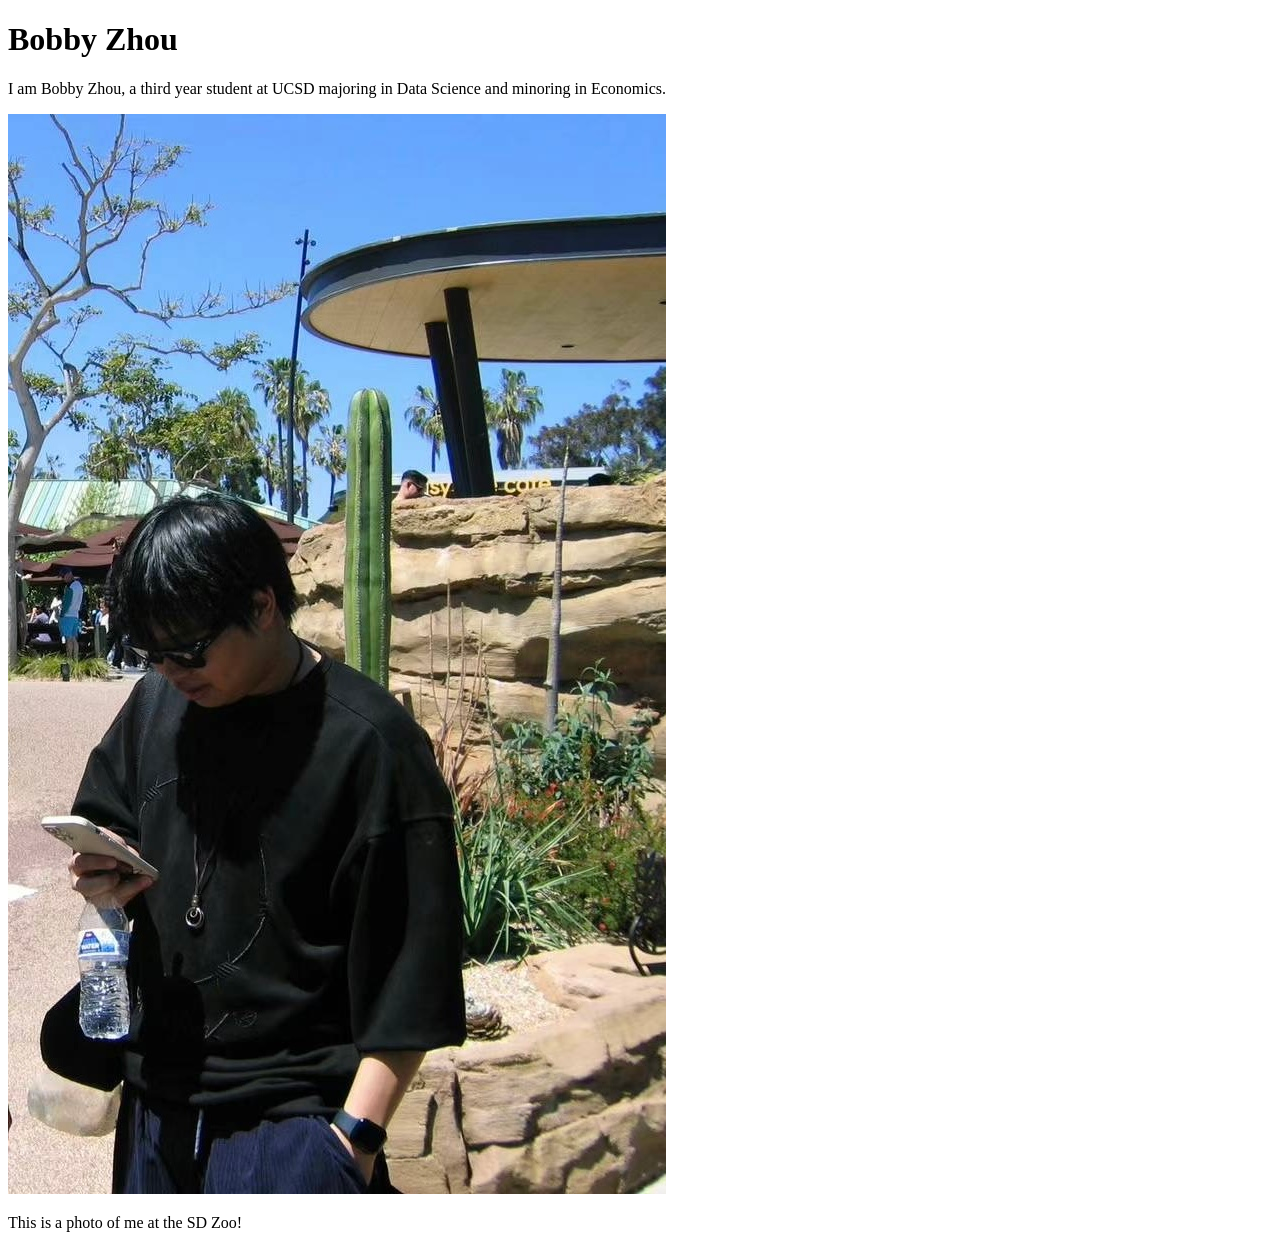
==== index.html @ 271eb969 "update pics description" ====
<!DOCTYPE html>
<html lang="en">
<head>
    <meta charset="UTF-8">
    <meta name="viewport" content="width=device-width, initial-scale=1.0">
    <title>Bobby Zhou: Personal site and portfolio</title>
</head>
<body>
    <h1>Bobby Zhou</h1>
        <p>I am Bobby Zhou, a third year student at UCSD majoring in 
            Data Science and minoring in Economics.
        </p>
        <img src = "images/bobby.jpg" alt = "A photo of me at SD Zoo.">
        <p>This is a photo of me at the SD Zoo!
        </p>
</body>
</html>
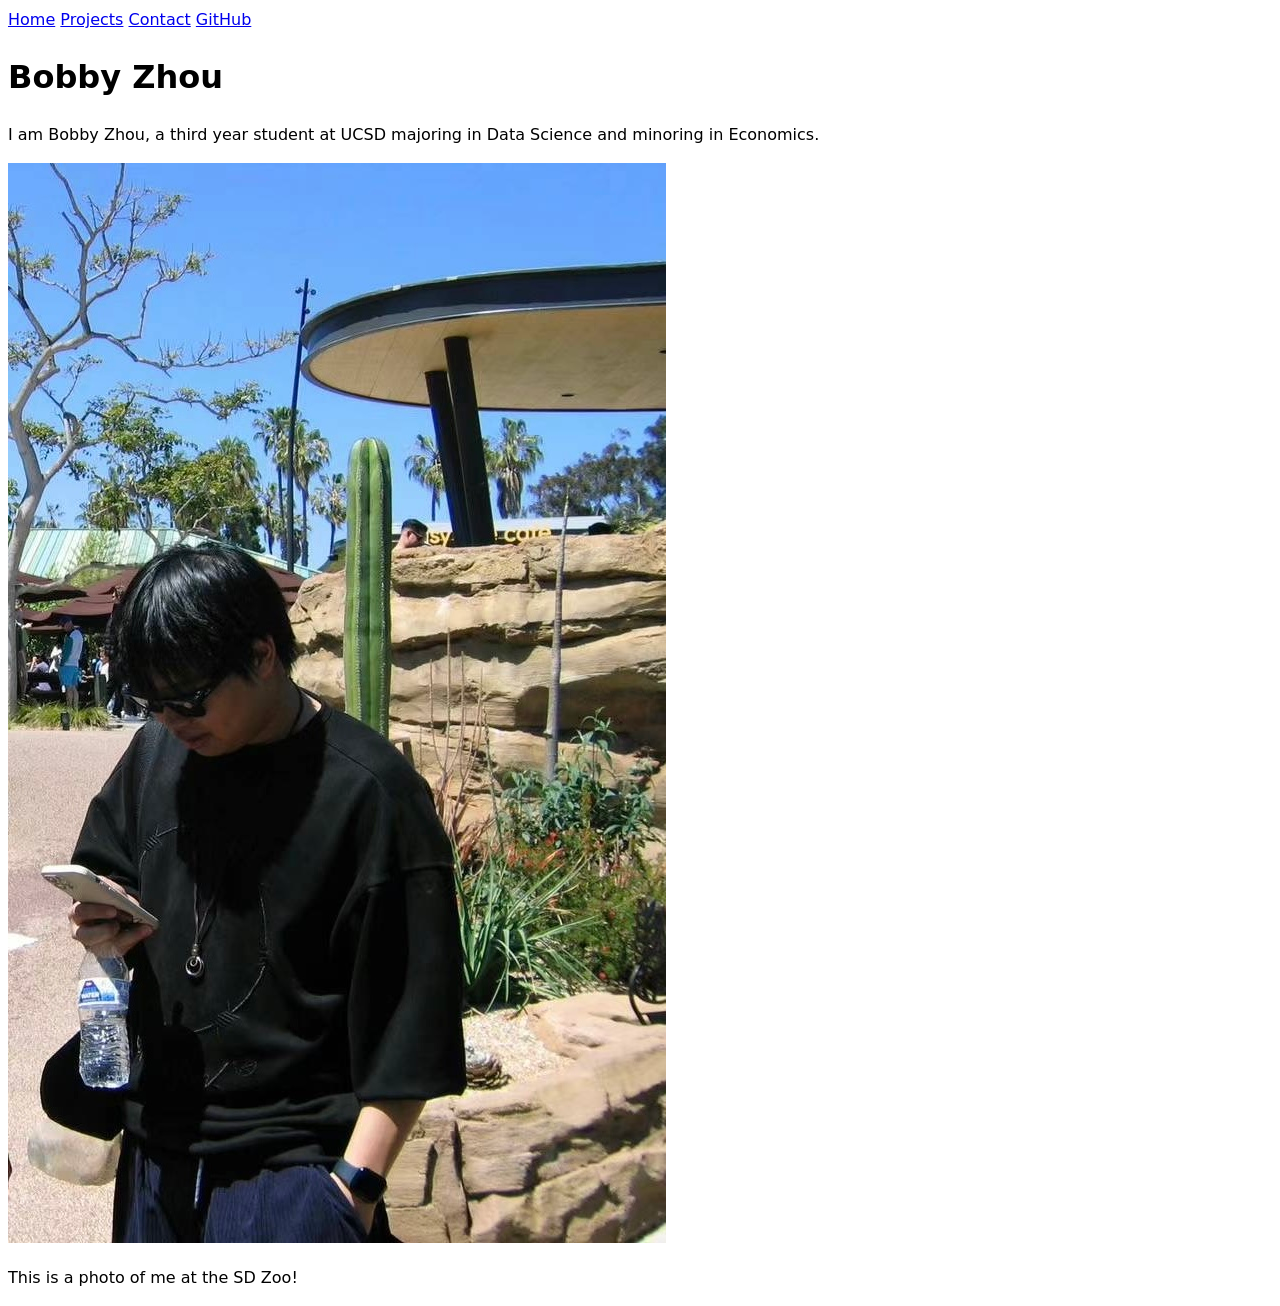
==== commit cb9d12a2: "Added Step6" ====
--- a/index.html
+++ b/index.html
@@ -4,13 +4,20 @@
     <meta charset="UTF-8">
     <meta name="viewport" content="width=device-width, initial-scale=1.0">
     <title>Bobby Zhou: Personal site and portfolio</title>
+    <link rel="stylesheet" href="style.css">
 </head>
 <body>
+    <nav>
+        <a href="index.html">Home</a>
+        <a href="projects/index.html">Projects</a>
+        <a href="contact/index.html">Contact</a>
+        <a href="https://github.com/Bobz18" target="_blank">GitHub</a>
+    </nav>
     <h1>Bobby Zhou</h1>
         <p>I am Bobby Zhou, a third year student at UCSD majoring in 
             Data Science and minoring in Economics.
         </p>
-        <img src = "images/bobby.jpg" alt = "A photo of me at SD Zoo.">
+        <img src="images/bobby.jpg" alt="A photo of me at SD Zoo.">
         <p>This is a photo of me at the SD Zoo!
         </p>
 </body>
--- a/style.css
+++ b/style.css
@@ -0,0 +1,6 @@
+body {
+  /* Set line height to 1.5 times the font size
+	   and use the OS’s UI font as the website font
+	 */
+  font: 100%/1.5 system-ui;
+}
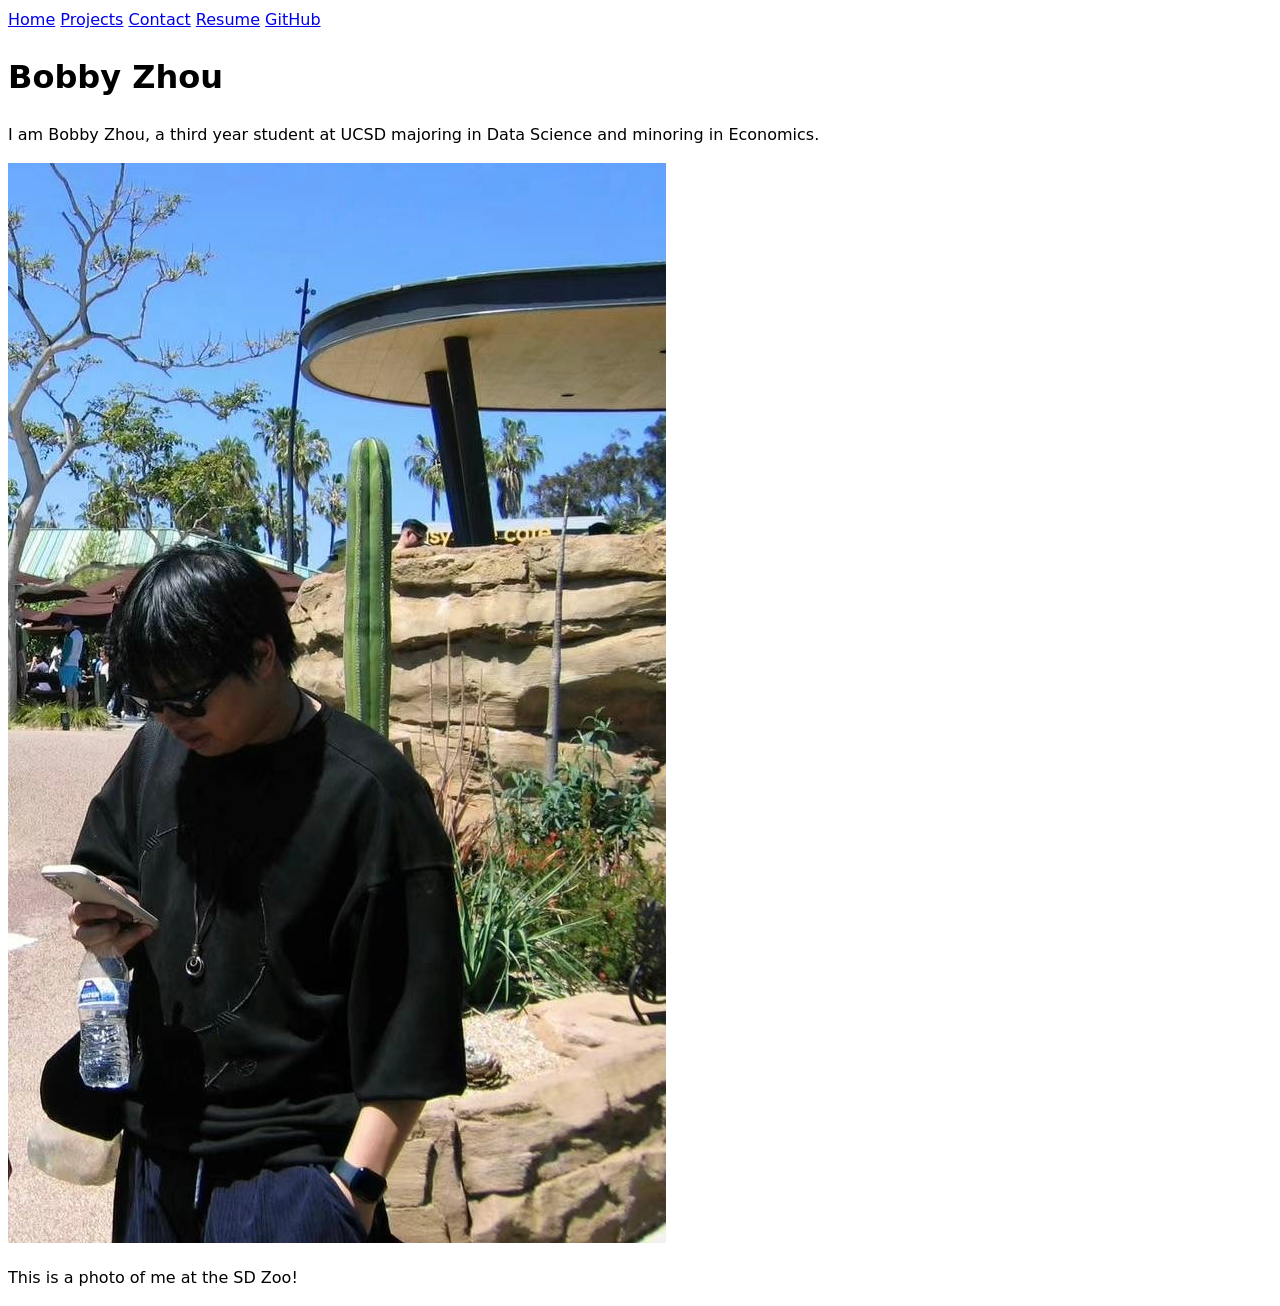
==== commit 1e262410: "Finished everything" ====
--- a/index.html
+++ b/index.html
@@ -11,6 +11,7 @@
         <a href="index.html">Home</a>
         <a href="projects/index.html">Projects</a>
         <a href="contact/index.html">Contact</a>
+        <a href="resume/index.html">Resume</a>
         <a href="https://github.com/Bobz18" target="_blank">GitHub</a>
     </nav>
     <h1>Bobby Zhou</h1>
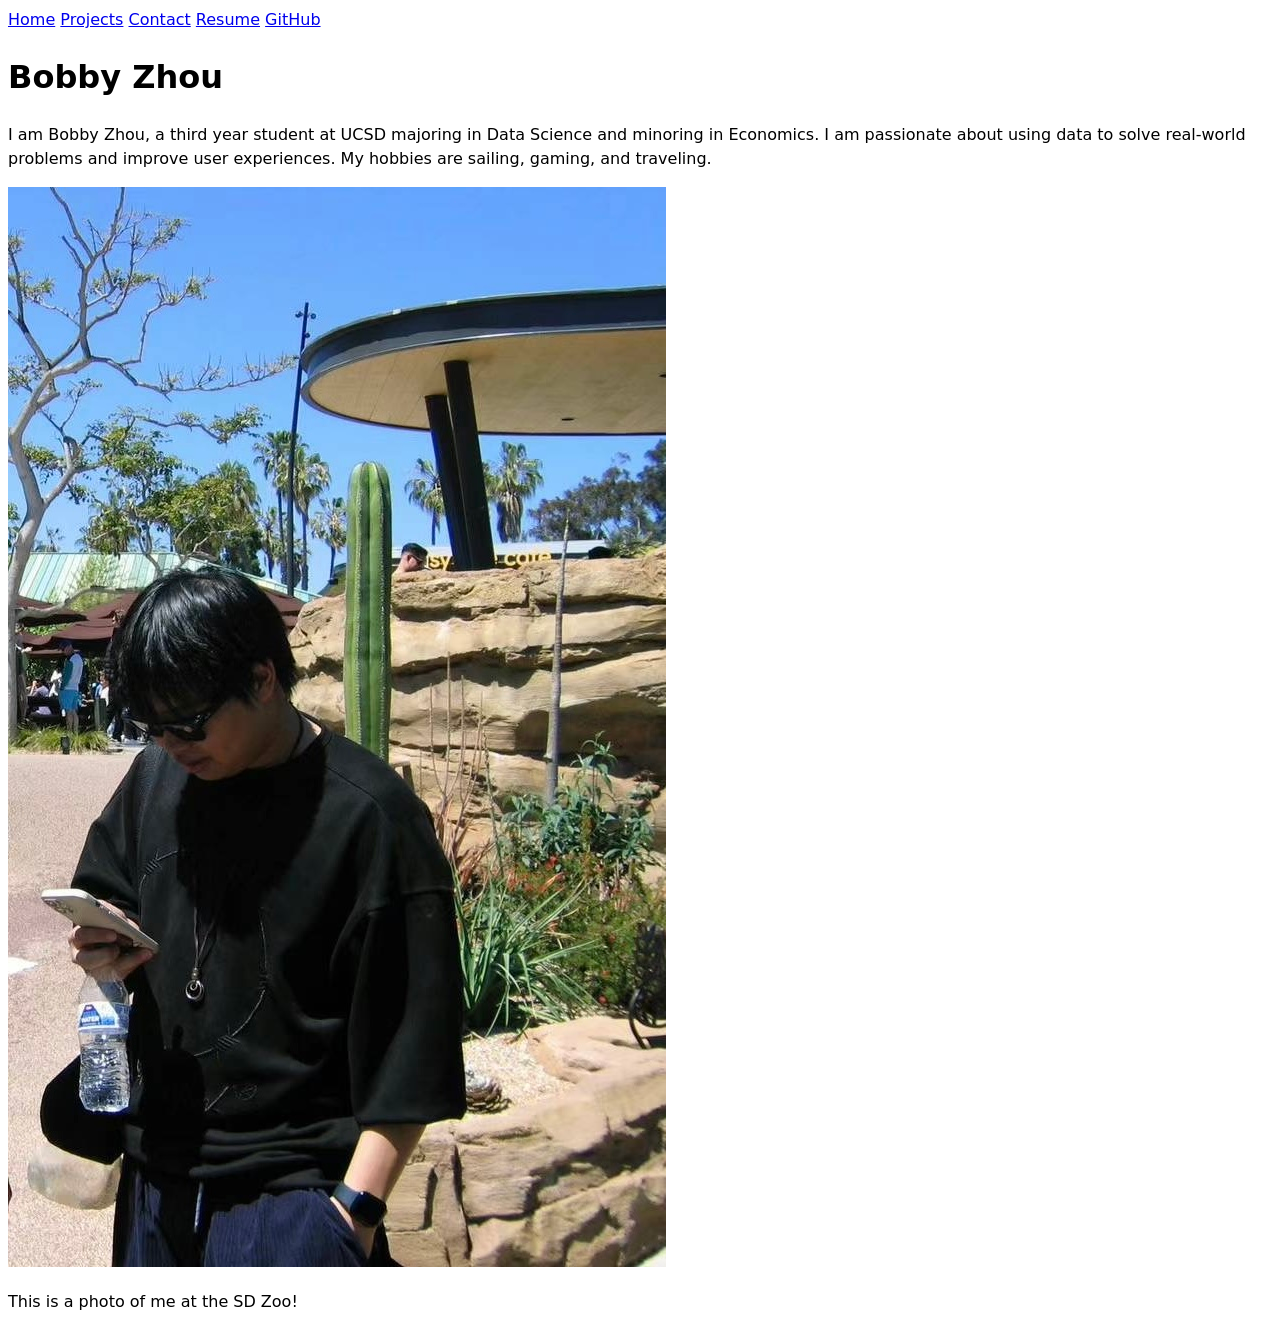
==== commit ba43f801: "Final Changes made" ====
--- a/index.html
+++ b/index.html
@@ -16,7 +16,9 @@
     </nav>
     <h1>Bobby Zhou</h1>
         <p>I am Bobby Zhou, a third year student at UCSD majoring in 
-            Data Science and minoring in Economics.
+            Data Science and minoring in Economics. I am passionate about using 
+            data to solve real-world problems and improve user experiences. My
+            hobbies are sailing, gaming, and traveling.
         </p>
         <img src="images/bobby.jpg" alt="A photo of me at SD Zoo.">
         <p>This is a photo of me at the SD Zoo!
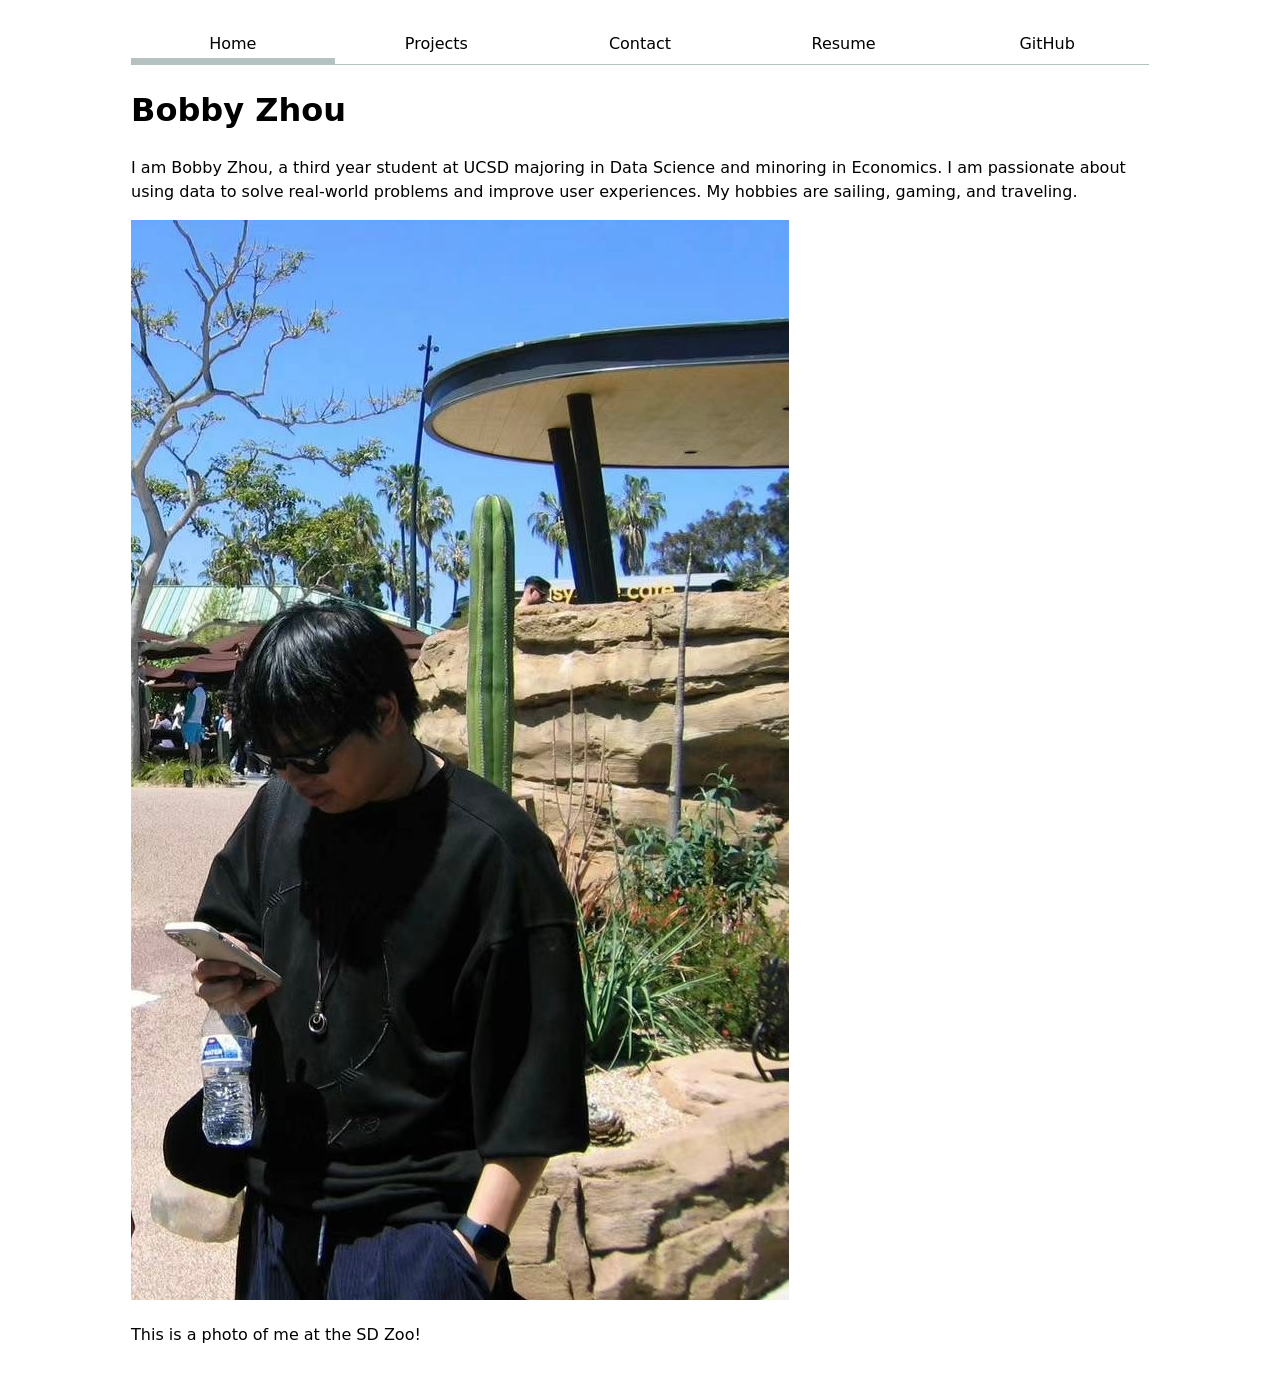
==== commit 8065bd48: "updated" ====
--- a/index.html
+++ b/index.html
@@ -8,7 +8,7 @@
 </head>
 <body>
     <nav>
-        <a href="index.html">Home</a>
+        <a href="index.html" class="current">Home</a>
         <a href="projects/index.html">Projects</a>
         <a href="contact/index.html">Contact</a>
         <a href="resume/index.html">Resume</a>
--- a/style.css
+++ b/style.css
@@ -1,6 +1,40 @@
+html {
+  --color-accent: oklch(65% 50% 0);
+  accent-color: var(--color-accent);
+}
+
 body {
-  /* Set line height to 1.5 times the font size
-	   and use the OS’s UI font as the website font
-	 */
-  font: 100%/1.5 system-ui;
+  font: 100% / 1.5 system-ui;
+  max-width: 100ch;
+  margin-inline: auto;
+  padding: 1rem;
+}
+
+img {
+  max-width: 100%;
+  height: auto;
+}
+
+nav {
+  display: flex;
+  margin-bottom: 1rem;
+  border-bottom: 1px solid oklch(80% 3% 200);
+}
+
+nav a {
+  flex: 1;
+  text-decoration: none;
+  color: inherit;
+  text-align: center;
+  padding: 0.5em;
+}
+
+nav a.current {
+  border-bottom: 0.4em solid oklch(80% 3% 200);
+  padding-bottom: 0.1em;
+}
+
+nav a:hover {
+  border-bottom: 0.4em solid var(--color-accent);
+  background-color: oklch(from var(--color-accent) 95% 5% h);
 }
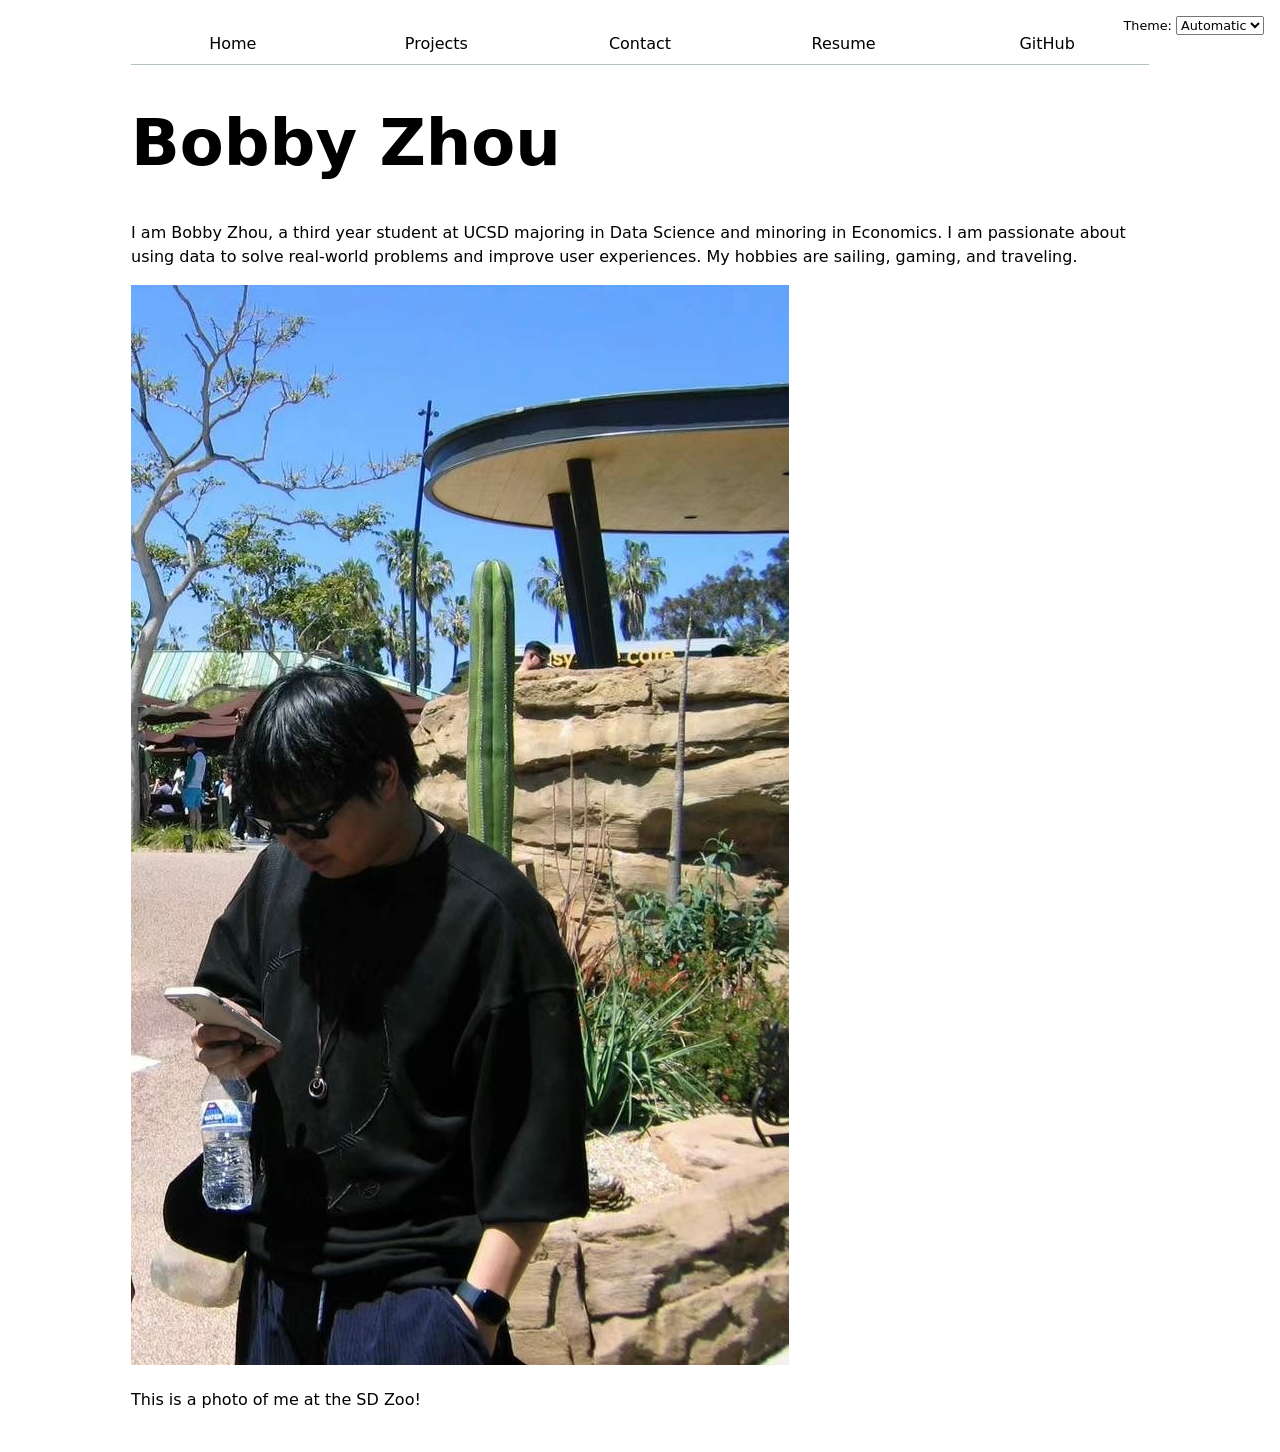
==== commit 3d587f4b: "Finish lab3" ====
--- a/index.html
+++ b/index.html
@@ -5,15 +5,9 @@
     <meta name="viewport" content="width=device-width, initial-scale=1.0">
     <title>Bobby Zhou: Personal site and portfolio</title>
     <link rel="stylesheet" href="style.css">
+    
 </head>
 <body>
-    <nav>
-        <a href="index.html" class="current">Home</a>
-        <a href="projects/index.html">Projects</a>
-        <a href="contact/index.html">Contact</a>
-        <a href="resume/index.html">Resume</a>
-        <a href="https://github.com/Bobz18" target="_blank">GitHub</a>
-    </nav>
     <h1>Bobby Zhou</h1>
         <p>I am Bobby Zhou, a third year student at UCSD majoring in 
             Data Science and minoring in Economics. I am passionate about using 
@@ -23,5 +17,6 @@
         <img src="images/bobby.jpg" alt="A photo of me at SD Zoo.">
         <p>This is a photo of me at the SD Zoo!
         </p>
+        <script type="module" src="global.js"></script>
 </body>
 </html>
--- a/style.css
+++ b/style.css
@@ -1,3 +1,6 @@
+html{
+  color-scheme: light dark;
+}
 html {
   --color-accent: oklch(65% 50% 0);
   accent-color: var(--color-accent);
@@ -18,7 +21,8 @@
 nav {
   display: flex;
   margin-bottom: 1rem;
-  border-bottom: 1px solid oklch(80% 3% 200);
+  --border-color: oklch(50% 10% 200 / 40%);
+  border-bottom: 1px solid var(--border-color);
 }
 
 nav a {
@@ -36,5 +40,134 @@
 
 nav a:hover {
   border-bottom: 0.4em solid var(--color-accent);
-  background-color: oklch(from var(--color-accent) 95% 5% h);
+  background-color: color-mix(in oklch, var(--color-accent), canvas 85%);
+}
+
+form {
+  display: grid;
+  grid-template-columns: auto 1fr;
+  gap: 1em;
+}
+
+form label {
+  display: grid;
+  grid-template-columns: subgrid;
+  grid-column: 1 / -1;
+}
+
+form button {
+  grid-column: 1 / -1;
+}
+
+input,
+textarea,
+button {
+  font: inherit;
+  width: 100%;
+  box-sizing: border-box;
+}
+
+textarea {
+  min-height: 6em;
+}
+
+.projects {
+  display: grid;
+  grid-template-columns: repeat(auto-fill, minmax(15em, 1fr));
+  gap: 1em;
+}
+
+.projects article {
+  display: grid;
+  grid-template-rows: subgrid;
+  grid-row: span 3;
+  gap: 1em;
+}
+
+.project article h2 {
+  margin: 0;
+}
+
+h1 {
+  font-size: 400%;
+}
+
+h1, h2, h3, h4, h5, h6 {
+  line-height: 1.1;
+  text-wrap: balance;
+}
+
+header {
+  margin-bottom: 2rem;
+}
+
+header p {
+  margin: 0.2rem 0;
+}
+
+section {
+  margin-block: 2rem;
+}
+
+section h2 {
+  border-bottom: 2px solid oklch(80% 3% 200);
+  padding-bottom: 0.3rem;
+  margin-bottom: 1rem;
+}
+
+article {
+  margin-bottom: 1.5rem;
+}
+
+article h3 {
+  margin-bottom: 0.25rem;
+}
+
+article p {
+  margin: 0.25rem 0;
+}
+
+article header {
+  display: flex;
+  justify-content: space-between;
+  align-items: baseline;
+  gap: 1rem;
+  flex-wrap: wrap;
+}
+
+article header h3 {
+  margin: 0;
+}
+
+article header p {
+  margin: 0;
+}
+
+time {
+  color: #666;
+  font-style: italic;
+}
+
+time {
+  color: #666;
+  font-style: italic;
+}
+
+#skills ul {
+  padding-left: 1.25rem;
+}
+
+#skills li {
+  margin-bottom: 0.5rem;
+}
+
+.color-scheme {
+  position: absolute;
+  top: 1rem;
+  right: 1rem;
+  font-size: 0.8em;
+}
+
+select {
+  font: inherit;
 }
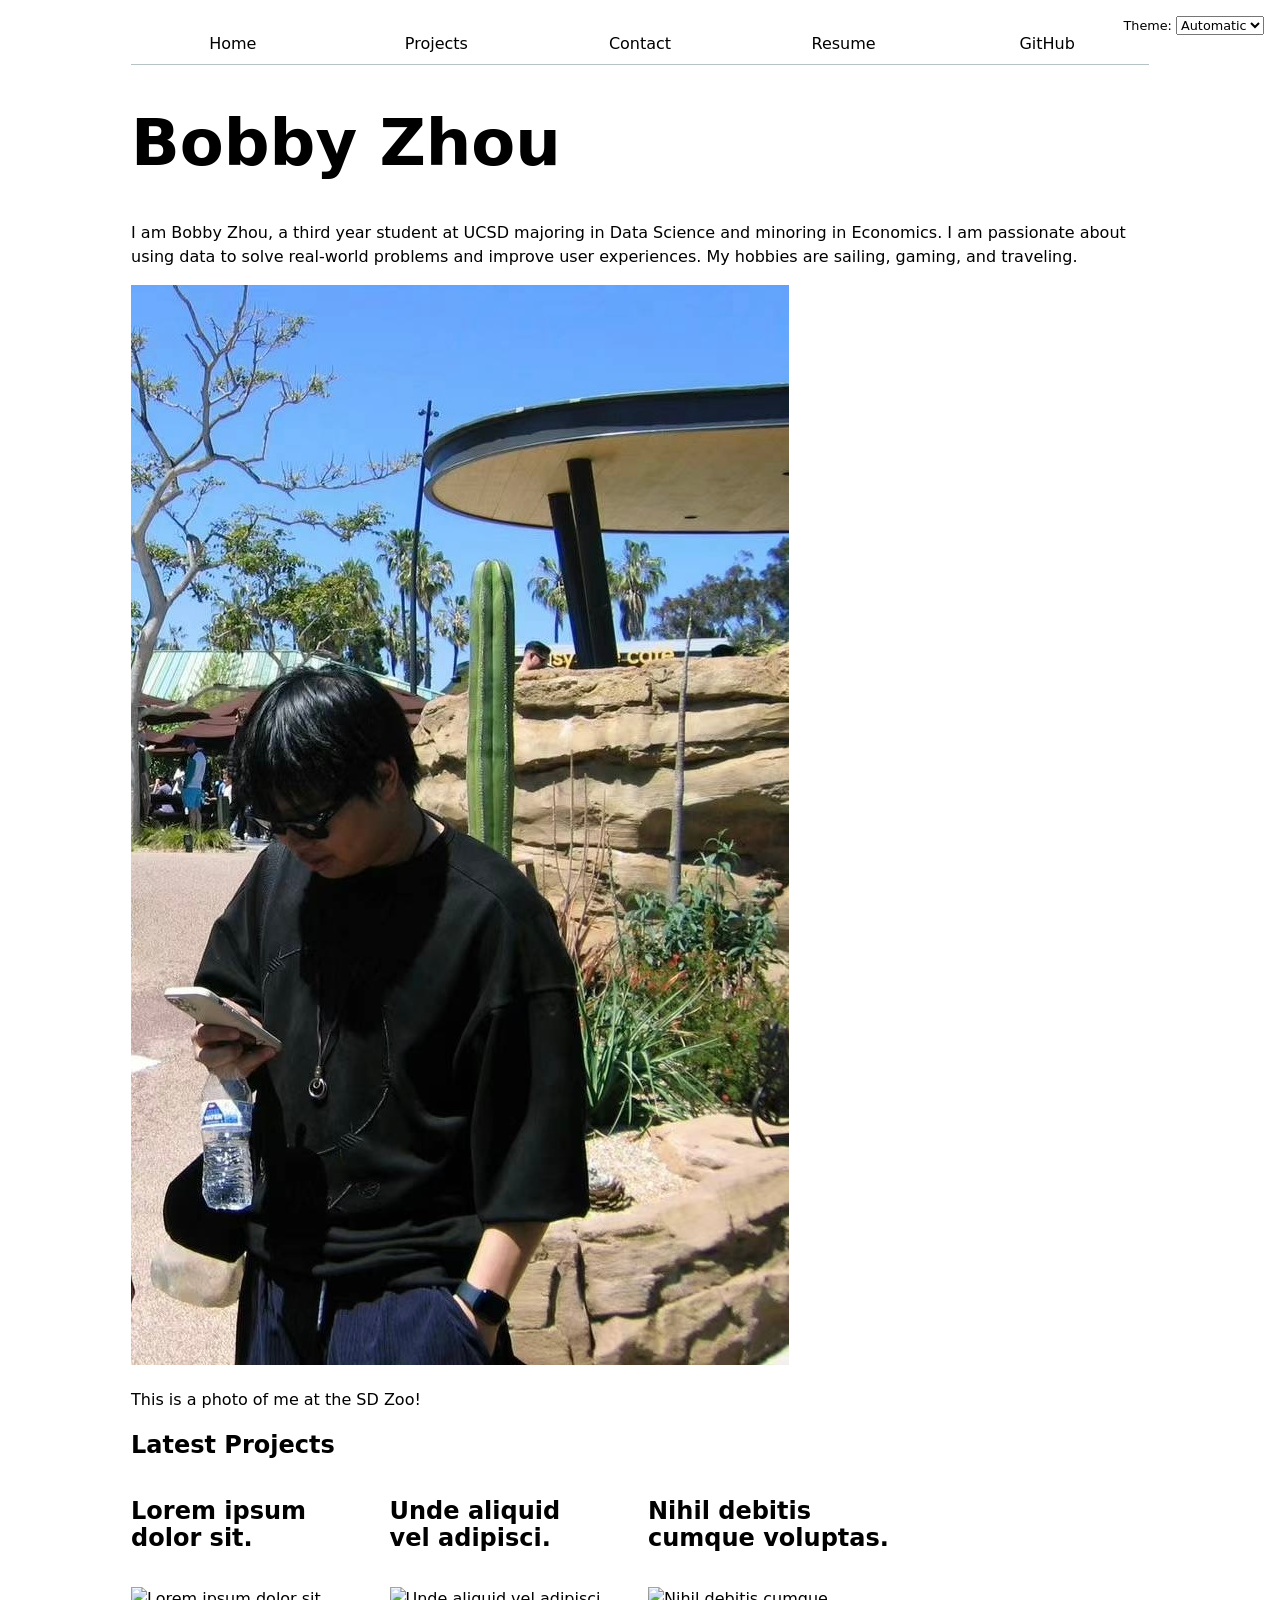
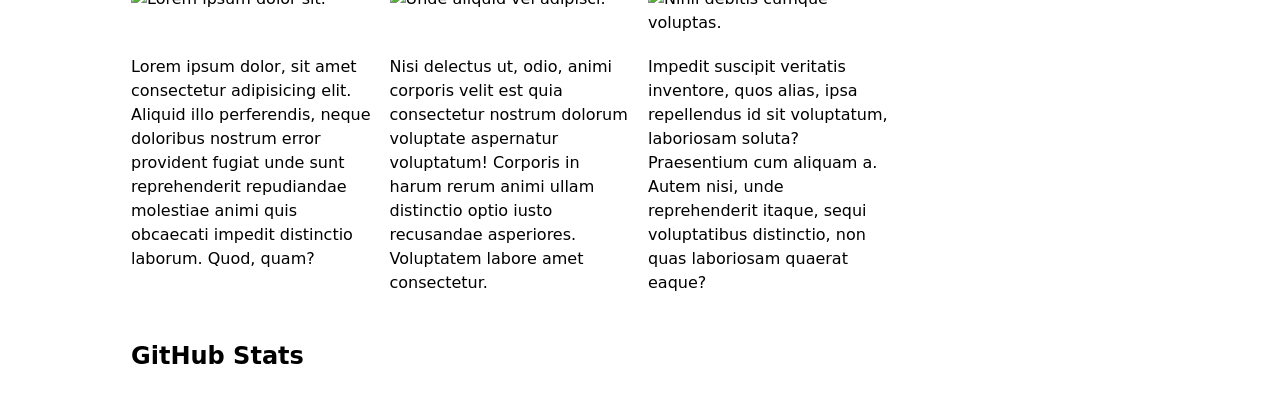
==== commit 86988a62: "lab 4" ====
--- a/index.html
+++ b/index.html
@@ -17,6 +17,13 @@
         <img src="images/bobby.jpg" alt="A photo of me at SD Zoo.">
         <p>This is a photo of me at the SD Zoo!
         </p>
+        <h2>Latest Projects</h2>
+        <div class="projects"></div>
+
+        <h2>GitHub Stats</h2>
+        <div id="profile-stats"></div>
+        
+        <script src="index.js" type="module" defer></script>
         <script type="module" src="global.js"></script>
 </body>
 </html>
--- a/style.css
+++ b/style.css
@@ -170,4 +170,26 @@
 
 select {
   font: inherit;
+}
+
+#profile-stats dl {
+  display: grid;
+  grid-template-columns: repeat(4, 1fr);
+  gap: 2rem;
+  margin-top: 1rem;
+}
+
+#profile-stats dt {
+  grid-row: 1;
+  text-transform: uppercase;
+  font-size: 0.85rem;
+  opacity: 0.7;
+  margin-bottom: 0.5rem;
+}
+
+#profile-stats dd {
+  grid-row: 2;
+  margin: 0;
+  font-size: 2rem;
+  font-weight: 500;
 }
